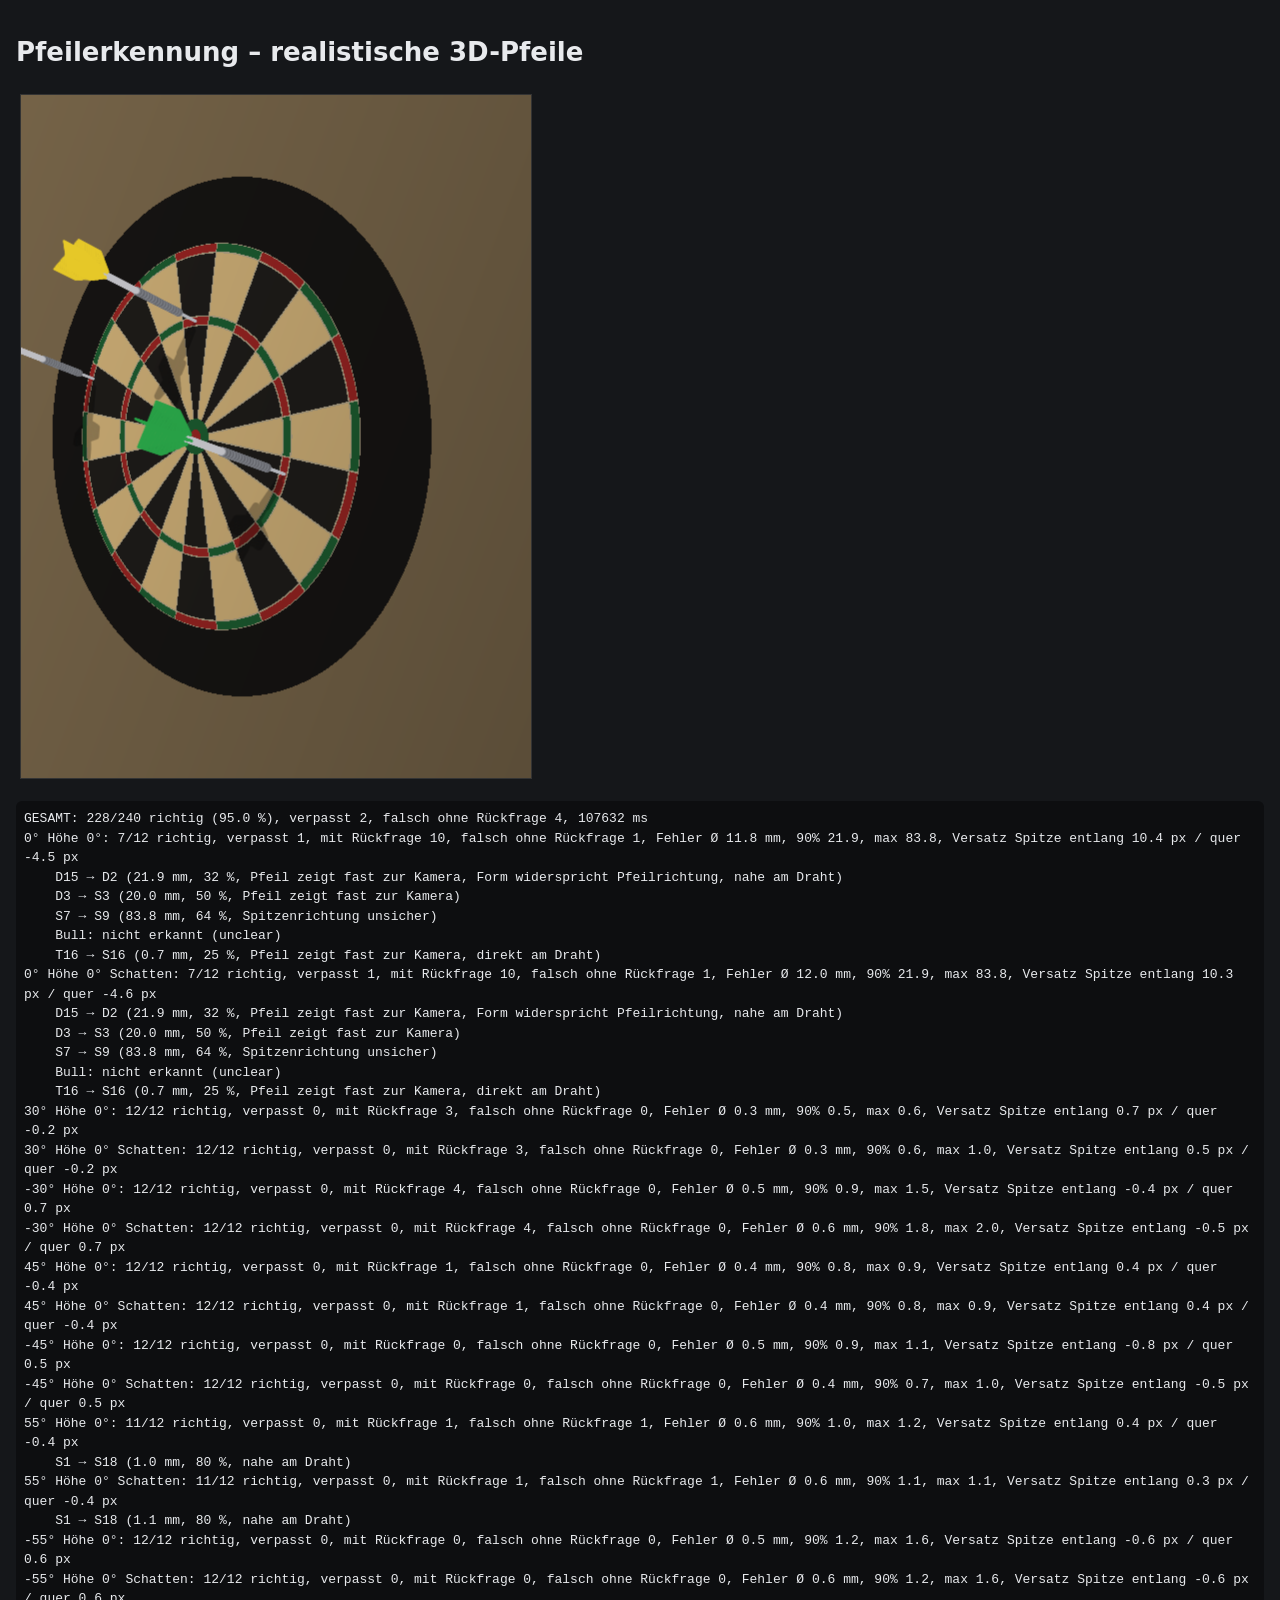
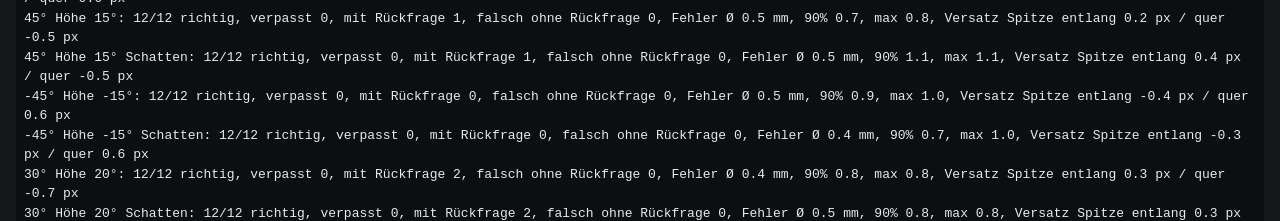
==== tests/darts.html @ d7a2a198 "Pfeilerkennung: Kamerageometrie, Schattenfilter, Verdeckung, Diagnosebilder - Kameramodell aus der K" ====
<!doctype html>
<html lang="de">
<head>
<meta charset="utf-8">
<meta name="viewport" content="width=device-width, initial-scale=1">
<title>Pfeilerkennung 3D</title>
<style>
  body { font: 13px/1.5 system-ui, sans-serif; background: #15171a; color: #e8eaed; margin: 0; padding: 16px; }
  pre { white-space: pre-wrap; background: #0d0e10; padding: 8px; border-radius: 6px; }
  canvas { max-width: 48%; border: 1px solid #333; margin: 4px; }
</style>
</head>
<body>
<h1>Pfeilerkennung – realistische 3D-Pfeile</h1>
<div id="views"></div>
<pre id="out">läuft …</pre>
<script type="module">
  import * as D from './darts3d.js';
  import * as cal from '../js/vision/calibration.js';
  import { renderScene } from './scene.js';
  const out = document.getElementById('out');
  const q = new URLSearchParams(location.search);
  const lines = [];
  const show = (img) => { const c = document.createElement('canvas'); c.width = img.width; c.height = img.height; c.getContext('2d').putImageData(img, 0, 0); document.getElementById('views').append(c); };
  // Beispielbild
  {
    const cam = D.sideCamera(Number(q.get('deg') ?? 45), 720, 1280, { fill: 0.7, tilt: Number(q.get('tilt') ?? 0) });
    const base = renderScene({ w: 720, h: 1280, pts: cal.pointsFromH(cam.H), light: 0.9, noise: 0 }).img;
    const darts = [D.randomDart(Math.random, 0, 103), D.randomDart(Math.random, 100, -30), D.randomDart(Math.random, -150, 60)];
    const img = D.drawDarts(base, cam, darts, { shadow: [0.2, 0.7, 1] });
    show(D.grabCrop(img, cal.boardCrop(cam.H)));
  }
  const conds = q.get('quick') ? [[0, 0], [45, 0], [-55, 10]] : [[0, 0], [30, 0], [-30, 0], [45, 0], [-45, 0], [55, 0], [-55, 0], [45, 15], [-45, -15], [30, 20]];
  const shadows = q.get('noshadow') ? [null] : [null, [0.2, 0.7, 1]];
  let tot = 0, totC = 0, totM = 0, totW = 0;
  const t0 = performance.now();
  for (const [deg, tilt] of conds) for (const sh of shadows) {
    // kurz abgeben (MessageChannel wird auch in Hintergrund-Tabs nicht gedrosselt)
    await new Promise((res) => { const c = new MessageChannel(); c.port1.onmessage = res; c.port2.postMessage(0); });
    const r = D.simulate({ deg, tilt, shadow: sh, visits: Number(q.get('visits') ?? 4), seed: Number(q.get('seed') ?? 1) });
    tot += r.n; totC += r.correct; totM += r.missed; totW += r.wrongConfident;
    lines.push(`${deg}° Höhe ${tilt}°${sh ? ' Schatten' : ''}: ${r.correct}/${r.n} richtig, verpasst ${r.missed}, mit Rückfrage ${r.lowConf}, falsch ohne Rückfrage ${r.wrongConfident}, Fehler Ø ${r.mean.toFixed(1)} mm, 90% ${r.p90.toFixed(1)}, max ${r.max.toFixed(1)}, Versatz Spitze entlang ${r.biasAlong.toFixed(1)} px / quer ${r.biasPerp.toFixed(1)} px`);
    for (const w of r.wrong) lines.push('    ' + w);
    out.textContent = lines.join('\n');
  }
  lines.unshift(`GESAMT: ${totC}/${tot} richtig (${(100 * totC / tot).toFixed(1)} %), verpasst ${totM}, falsch ohne Rückfrage ${totW}, ${Math.round(performance.now() - t0)} ms`);
  out.textContent = lines.join('\n');
  window.__done = lines;
</script>
</body>
</html>
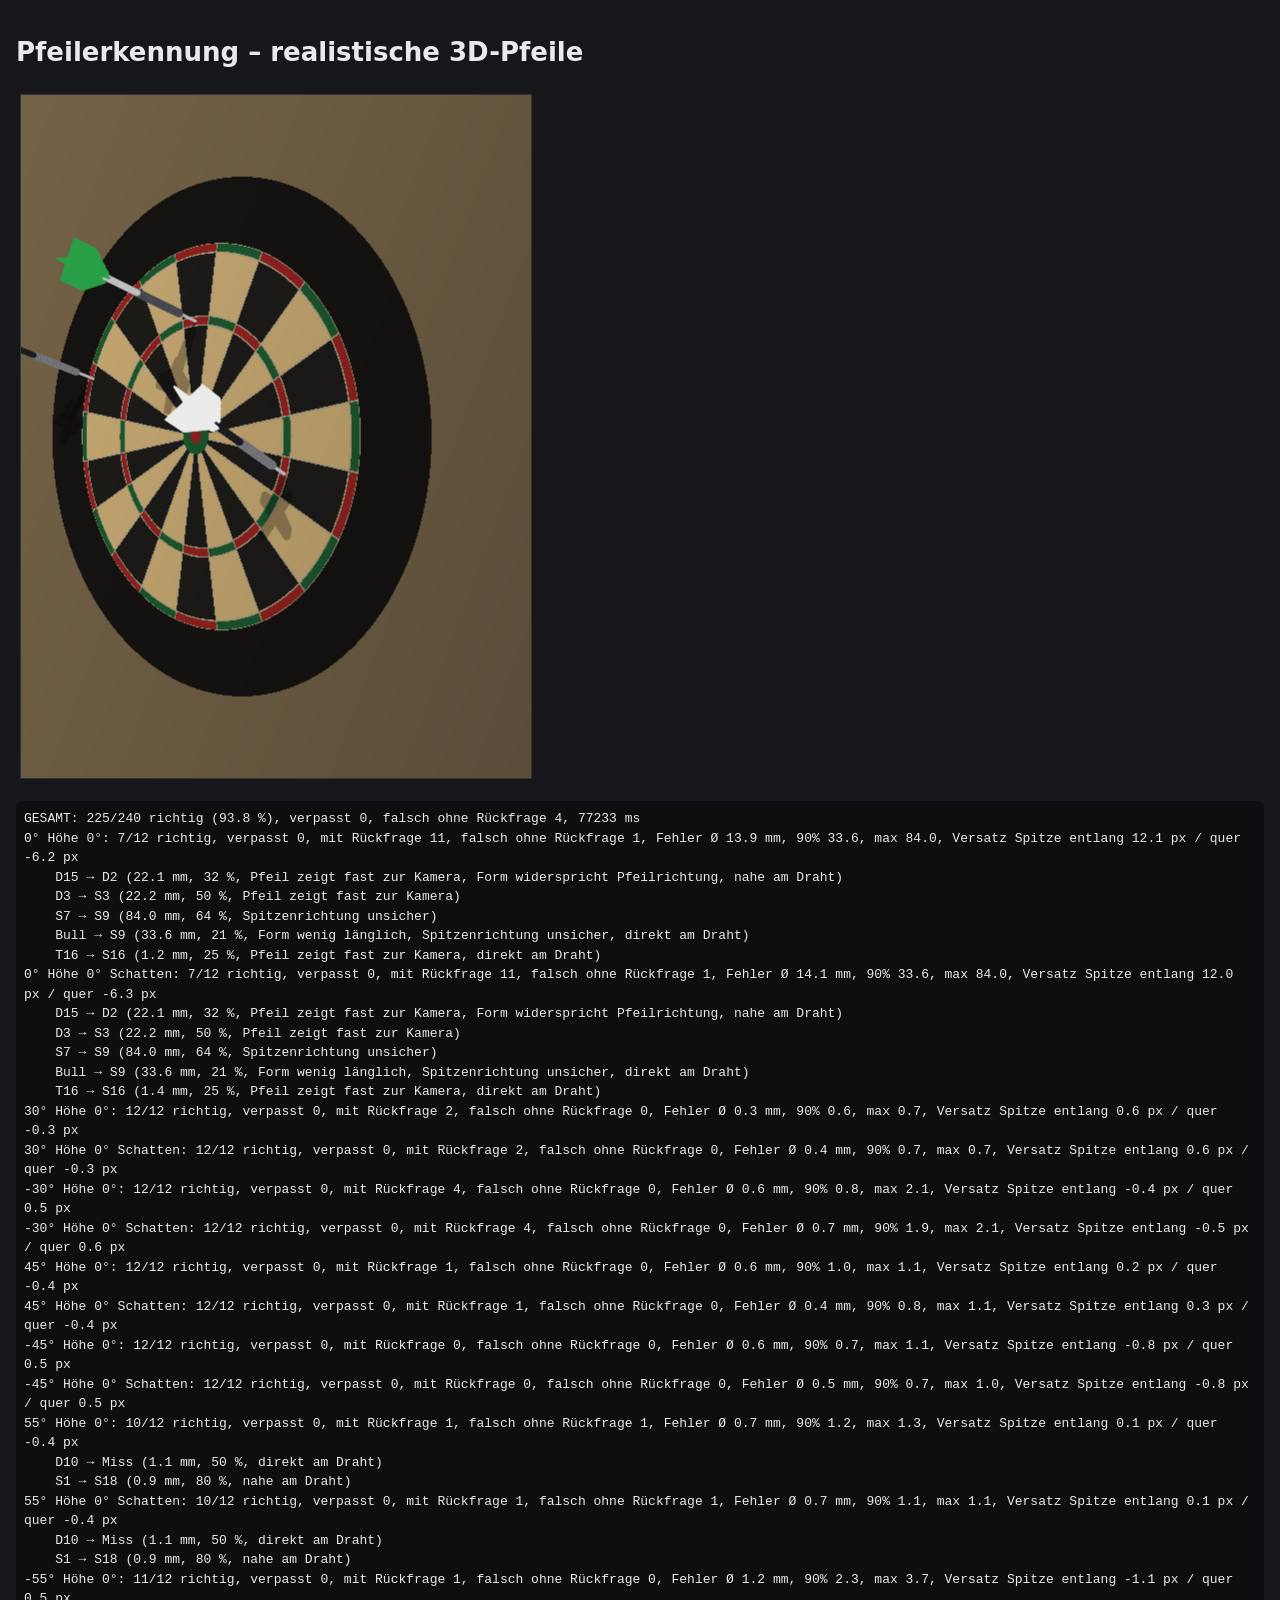
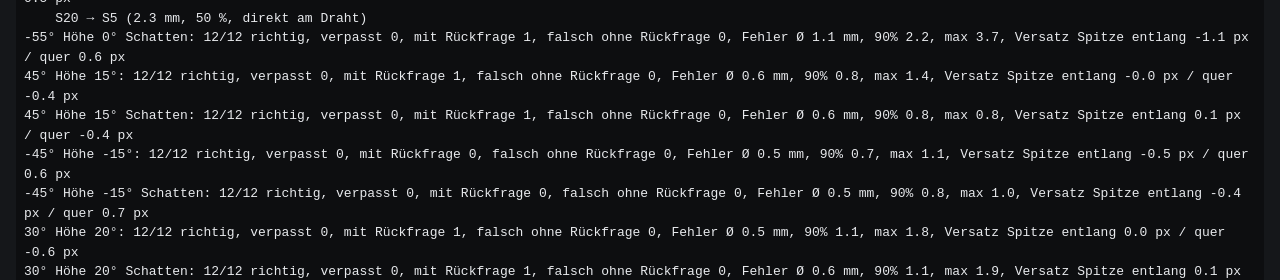
==== commit 3119dafb: "Pfeilerkennung: schwarze und silberne Spitzen/Barrels - Schwelle passt sich dem Bildrauschen an; Dif" ====
--- a/tests/darts.html
+++ b/tests/darts.html
@@ -30,14 +30,14 @@
     const img = D.drawDarts(base, cam, darts, { shadow: [0.2, 0.7, 1] });
     show(D.grabCrop(img, cal.boardCrop(cam.H)));
   }
-  const conds = q.get('quick') ? [[0, 0], [45, 0], [-55, 10]] : [[0, 0], [30, 0], [-30, 0], [45, 0], [-45, 0], [55, 0], [-55, 0], [45, 15], [-45, -15], [30, 20]];
+  const conds = q.get('side') ? [[30, 0], [-30, 0], [45, 0], [-45, 0], [55, 0], [-55, 0], [45, 15], [-45, -15]] : q.get('quick') ? [[0, 0], [45, 0], [-55, 10]] : [[0, 0], [30, 0], [-30, 0], [45, 0], [-45, 0], [55, 0], [-55, 0], [45, 15], [-45, -15], [30, 20]];
   const shadows = q.get('noshadow') ? [null] : [null, [0.2, 0.7, 1]];
   let tot = 0, totC = 0, totM = 0, totW = 0;
   const t0 = performance.now();
   for (const [deg, tilt] of conds) for (const sh of shadows) {
     // kurz abgeben (MessageChannel wird auch in Hintergrund-Tabs nicht gedrosselt)
     await new Promise((res) => { const c = new MessageChannel(); c.port1.onmessage = res; c.port2.postMessage(0); });
-    const r = D.simulate({ deg, tilt, shadow: sh, visits: Number(q.get('visits') ?? 4), seed: Number(q.get('seed') ?? 1) });
+    const r = D.simulate({ deg, tilt, shadow: sh, visits: Number(q.get('visits') ?? 4), seed: Number(q.get('seed') ?? 1), style: q.get('preset') ? { preset: q.get('preset') } : {} });
     tot += r.n; totC += r.correct; totM += r.missed; totW += r.wrongConfident;
     lines.push(`${deg}° Höhe ${tilt}°${sh ? ' Schatten' : ''}: ${r.correct}/${r.n} richtig, verpasst ${r.missed}, mit Rückfrage ${r.lowConf}, falsch ohne Rückfrage ${r.wrongConfident}, Fehler Ø ${r.mean.toFixed(1)} mm, 90% ${r.p90.toFixed(1)}, max ${r.max.toFixed(1)}, Versatz Spitze entlang ${r.biasAlong.toFixed(1)} px / quer ${r.biasPerp.toFixed(1)} px`);
     for (const w of r.wrong) lines.push('    ' + w);
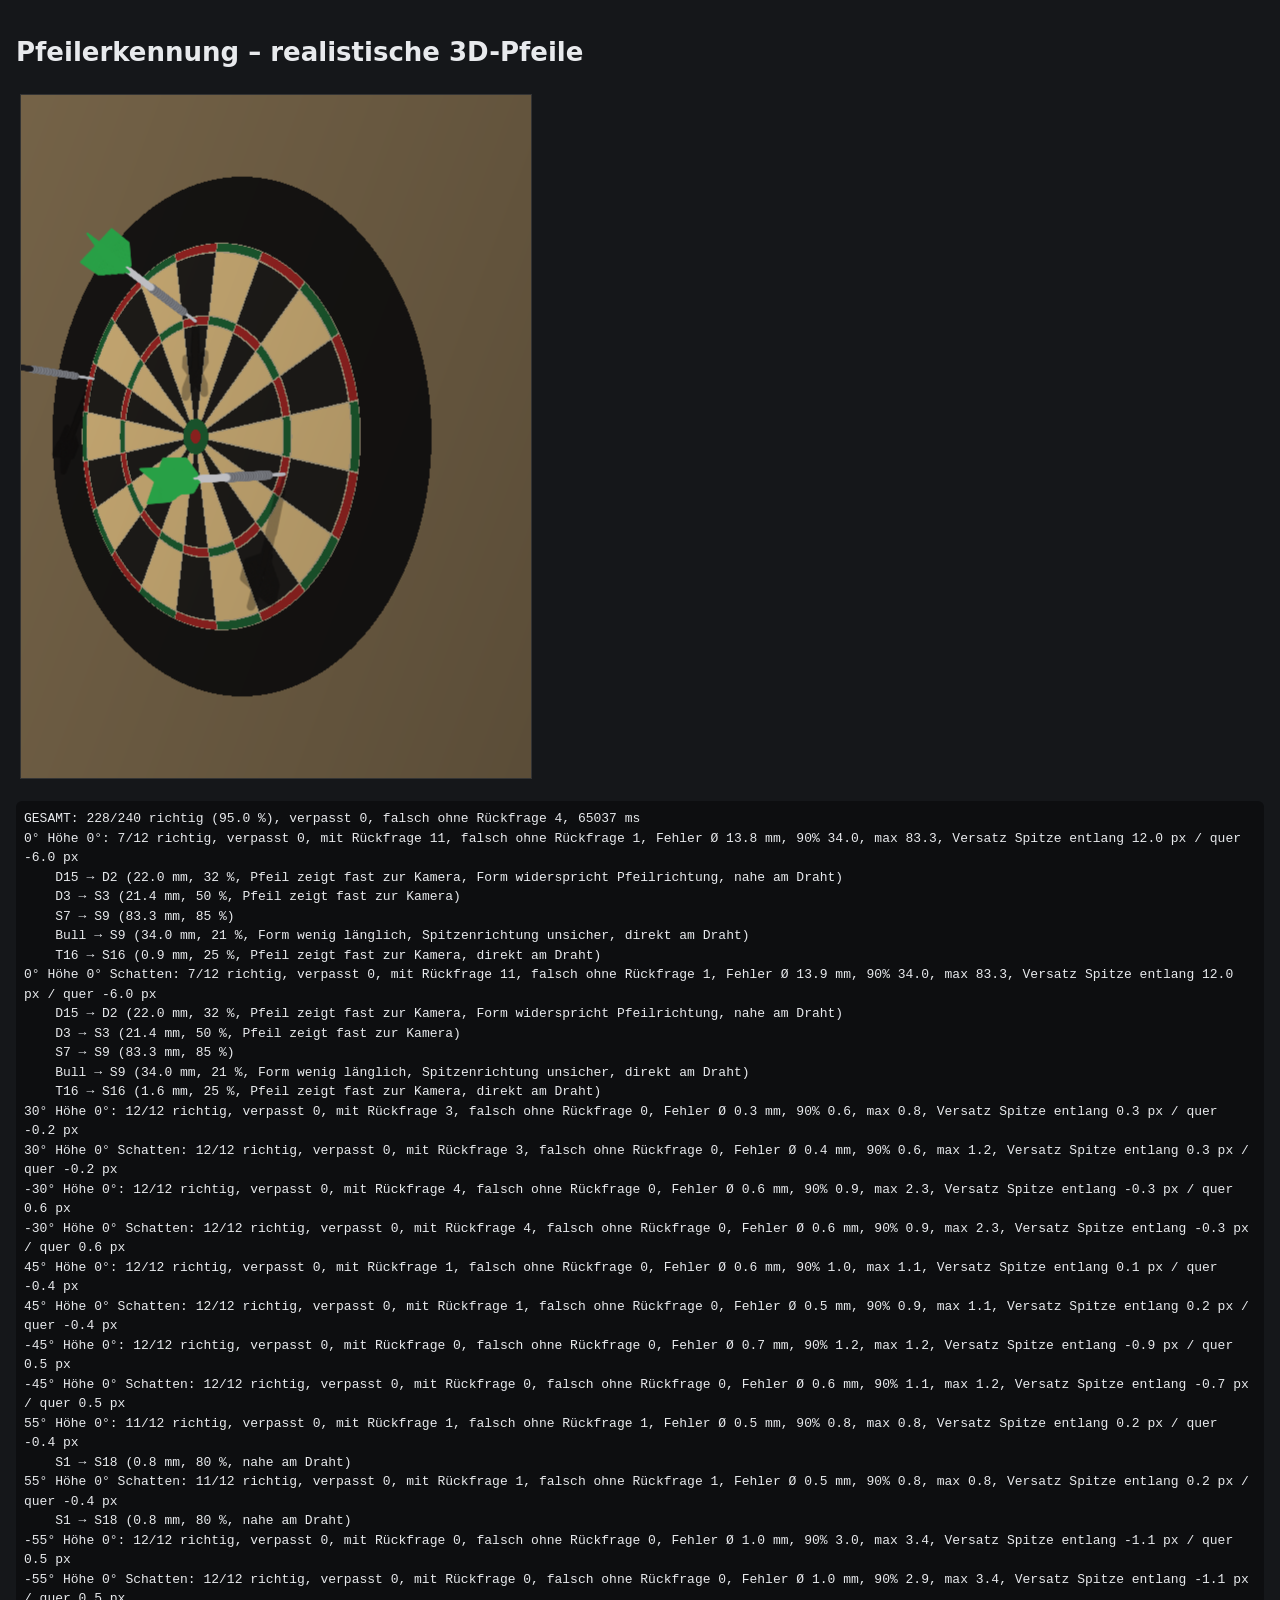
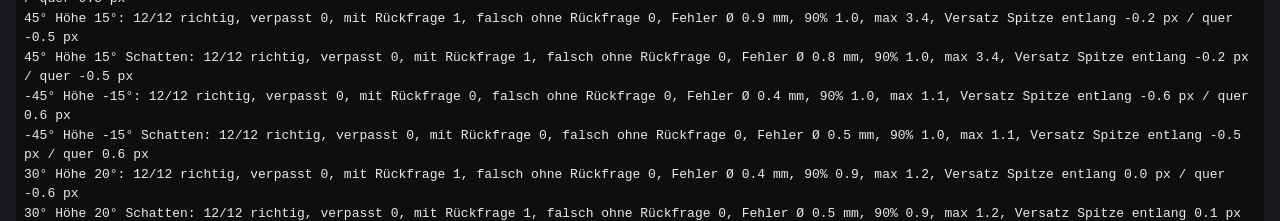
==== commit ec509121: "Pfeilerkennung: beliebig schräg steckende Pfeile - Spitze/Flight-Zuordnung über die nötige Neigung e" ====
--- a/tests/darts.html
+++ b/tests/darts.html
@@ -37,7 +37,7 @@
   for (const [deg, tilt] of conds) for (const sh of shadows) {
     // kurz abgeben (MessageChannel wird auch in Hintergrund-Tabs nicht gedrosselt)
     await new Promise((res) => { const c = new MessageChannel(); c.port1.onmessage = res; c.port2.postMessage(0); });
-    const r = D.simulate({ deg, tilt, shadow: sh, visits: Number(q.get('visits') ?? 4), seed: Number(q.get('seed') ?? 1), style: q.get('preset') ? { preset: q.get('preset') } : {} });
+    const r = D.simulate({ deg, tilt, shadow: sh, visits: Number(q.get('visits') ?? 4), seed: Number(q.get('seed') ?? 1), style: { ...(q.get('preset') ? { preset: q.get('preset') } : {}), ...(q.get('tilt') ? { maxTilt: Number(q.get('tilt')) } : {}) } });
     tot += r.n; totC += r.correct; totM += r.missed; totW += r.wrongConfident;
     lines.push(`${deg}° Höhe ${tilt}°${sh ? ' Schatten' : ''}: ${r.correct}/${r.n} richtig, verpasst ${r.missed}, mit Rückfrage ${r.lowConf}, falsch ohne Rückfrage ${r.wrongConfident}, Fehler Ø ${r.mean.toFixed(1)} mm, 90% ${r.p90.toFixed(1)}, max ${r.max.toFixed(1)}, Versatz Spitze entlang ${r.biasAlong.toFixed(1)} px / quer ${r.biasPerp.toFixed(1)} px`);
     for (const w of r.wrong) lines.push('    ' + w);
